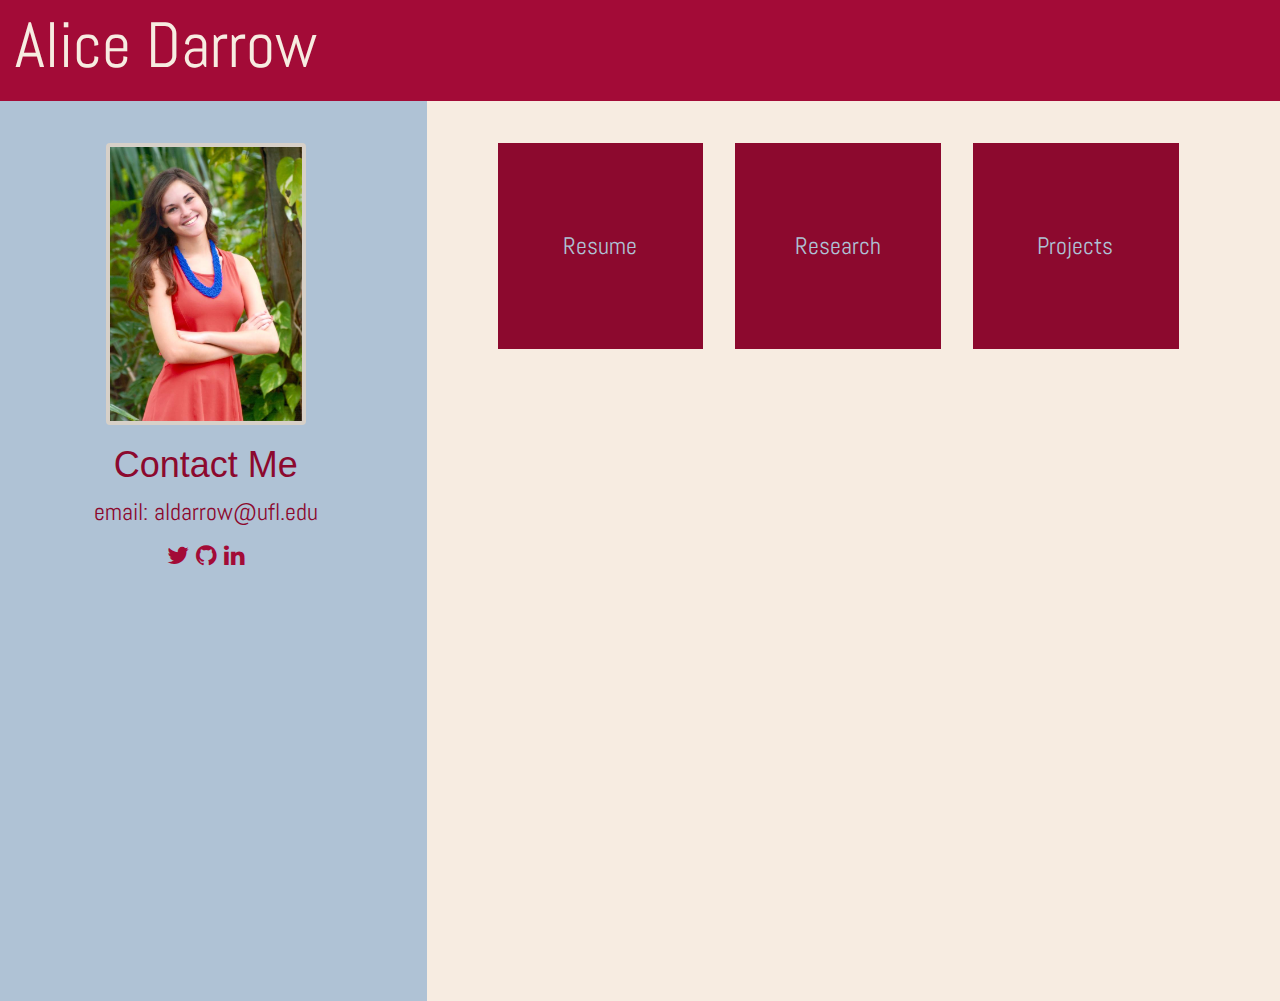
==== ResumeWebsite/index.html @ e9e97114 "Start of Website" ====
<!DOCTYPE html>
<html>
	<head>
    <title> Alice Darrow </title>
		<link type="text/css" rel="stylesheet" href="css/main.css" />
    <meta charset="utf-8">
    <meta name="viewport" content="width=device-width, initial-scale=1">
    <link rel="stylesheet" href="https://maxcdn.bootstrapcdn.com/bootstrap/3.3.7/css/bootstrap.min.css">
    <script src="https://ajax.googleapis.com/ajax/libs/jquery/1.12.4/jquery.min.js"></script>
    <script src="https://maxcdn.bootstrapcdn.com/bootstrap/3.3.7/js/bootstrap.min.js"></script>
    <link href="https://fonts.googleapis.com/css?family=Abel" rel="stylesheet">
    <link rel="stylesheet" href="https://cdnjs.cloudflare.com/ajax/libs/font-awesome/4.7.0/css/font-awesome.min.css">
	</head>
	<body>
      <div class="container-fluid bg-1 text-center">
        <p id="Name">Alice Darrow</p>

      </div>

      <div class="container-fluid" >
    <div class="row">
        <div class="col-lg-4" id="main-left">
            <img src="img\twitterpropic.jpg" class="img-responsive img-thumbnail" id="main-photo" width="200" height="300"/>

					<div class="contact-info">
						<h1> Contact Me </h1>
							<p> email: aldarrow@ufl.edu </p>
							<div class="social-media-icons">
								<i class="fa fa-twitter" aria-hidden="true"></i>
								<i class="fa fa-github" aria-hidden="true"></i>
								<i class="fa fa-linkedin" aria-hidden="true"></i>
							</div>
					</div>

				</div>
        <div class="col-lg-8" id="main-right">
					<span class="tiles" id="first-tile">
						<span class="tile-content">
						<p> Resume </p>
						</span>
					</span>
					<span class="tiles">
						<span class="tile-content">
							<p> Research </p>
						</span>
					 </span>
					<span class="tiles">
						<span class="tile-content">
							 <p>Projects</p>
						</span>
					</span>
					<!--<span class="tiles"> </span> -->

        </div>
    </div>
</div>


<!--
          <div class="container-fluid bg-1 text-center">
            <ul class="nav navbar-nav">
              <li class="active"><a href="#">Home</a></li>
              <li><a href="#">Resume</a></li>
              <li><a href="#">Research</a></li>
              <li><a href="#">Piano Project</a></li>
            </ul>
          </div>
      </div>
      <div class="container-fluid bg-1 text-center">
        <p id="Name">Alice Darrow</p>
        <img src="img\twitterpropic.jpg" class="img-circle"/>


          <div class="container-fluid bg-1 text-center">
            <ul class="nav navbar-nav">
              <li class="active"><a href="#">Home</a></li>
              <li><a href="#">Resume</a></li>
              <li><a href="#">Research</a></li>
              <li><a href="#">Piano Project</a></li>
            </ul>
          </div>
      </div>
-->
    <!--  <div class="container-fluid bg-2 text-center">
        <a href="#"><i class="fa fa-file-text" aria-hidden="true"></i></a>
        <a href="#"><i class="fa fa-hand-o-up" aria-hidden="true"></i></a>
        <a href="#"><i class="fa fa-music" aria-hidden="true"></i></a>
        <a href="#"><i class="fa fa-git" aria-hidden="true"></i></a>

      </div> -->
<!--
      <div class="container-fluid bg-2">
        <div class="row-fluid">
          <span class="span2">
        <h1 class="homeHeaders"> About Me </h1>
      </span>
        <span class="span10">
        <p class="homeBody offset2"> I am a computer science major at the University of Florida. I am also currently
          a research assistant in the INIT Lab. There I study how users interact and learn
          from large scale touch devices. I am interested in how children learn from technology
          and am in the process of creating a piano that teaches children how to play.</p>

    </span>

      </div>
    -->

	<!--	 #533747  dark purple color-->
	<!--   #a30b37 pomegranate | #f7ece1  light yellow | #afc2d5 light blue -->
	</body>
</html>
---- ResumeWebsite/css/main.css ----
html, body {
  height:100vh;
  max-width: 1500px;
  margin: 0 auto;
  padding-top: 00px;
}
p {
  font-size: 24px;
}
.bg-1 {
    background-color:#a30b37 ;
    color: #f7ece1;
  }
#main-photo{
  margin: 0 auto;
  display: block;
  background-color: #D7D0C8;
  border: 0px;
  margin-top: 3em;
    }

#Name{
  font-family: 'Abel', sans-serif;
  font-size: 64px;
  text-align: left;
}
p {
  font-family: 'Abel', sans-serif;
}

a {
  color: #ffffff;
}

.navbar-nav{
  float:none;
  display:inline-block;
  font-family: 'Abel', sans-serif;
  font-size: 24px;
}

.homeHeaders {
  font-family: 'Abel', sans-serif;
  color: #B3C5D7;
}
.homeBody{
  font-family: 'Abel', sans-serif;
  color: #25283D;
  text-align: left;
}
.span2{
  width: 300px;
}
.span10 {
  width: auto;
}
.social-media-icons {
  text-align: center;
  font-size: 24px;
  color: #a30b37;
}
.redirect-links{
  margin: 1em;
  text-align: center;
  font-size: 48px;
}
.contact-info{
  text-align: center;
  color: #8C092E;
}
.Resume-link{
  height: 25%;
  background-color: #8C092E;
  margin: 2em;
  text-align: center;
}
.Piano-link{
  height: 25%;
  background-color: #8C092E;
  margin: 2em;
  text-align: center;
}
.Research-link{
  height: 25%;
  background-color: #8C092E;
  margin: 2em;
  text-align: center;
  width: auto;
}
.tiles {
  width: 25%;
  padding-bottom: 25%;
  background-color: #8C092E;
  margin-top: 3em;
  margin-left: 2em;
  display: inline-block;
}
.tile-content {
  position: absolute;
  height: 80%;
  width:24%;
  padding: 10% 5%;
  text-align: center;
  color: #afc2d5;
  font-size: 48px;
}
#first-tile {
  margin-left: 4em;
}
#main-left {
  height: 100vh;
  padding-left: 0px;
  background-color: #afc2d5;
}
#main-right{
  height: 100vh;
  background-color: #f7ece1;
}
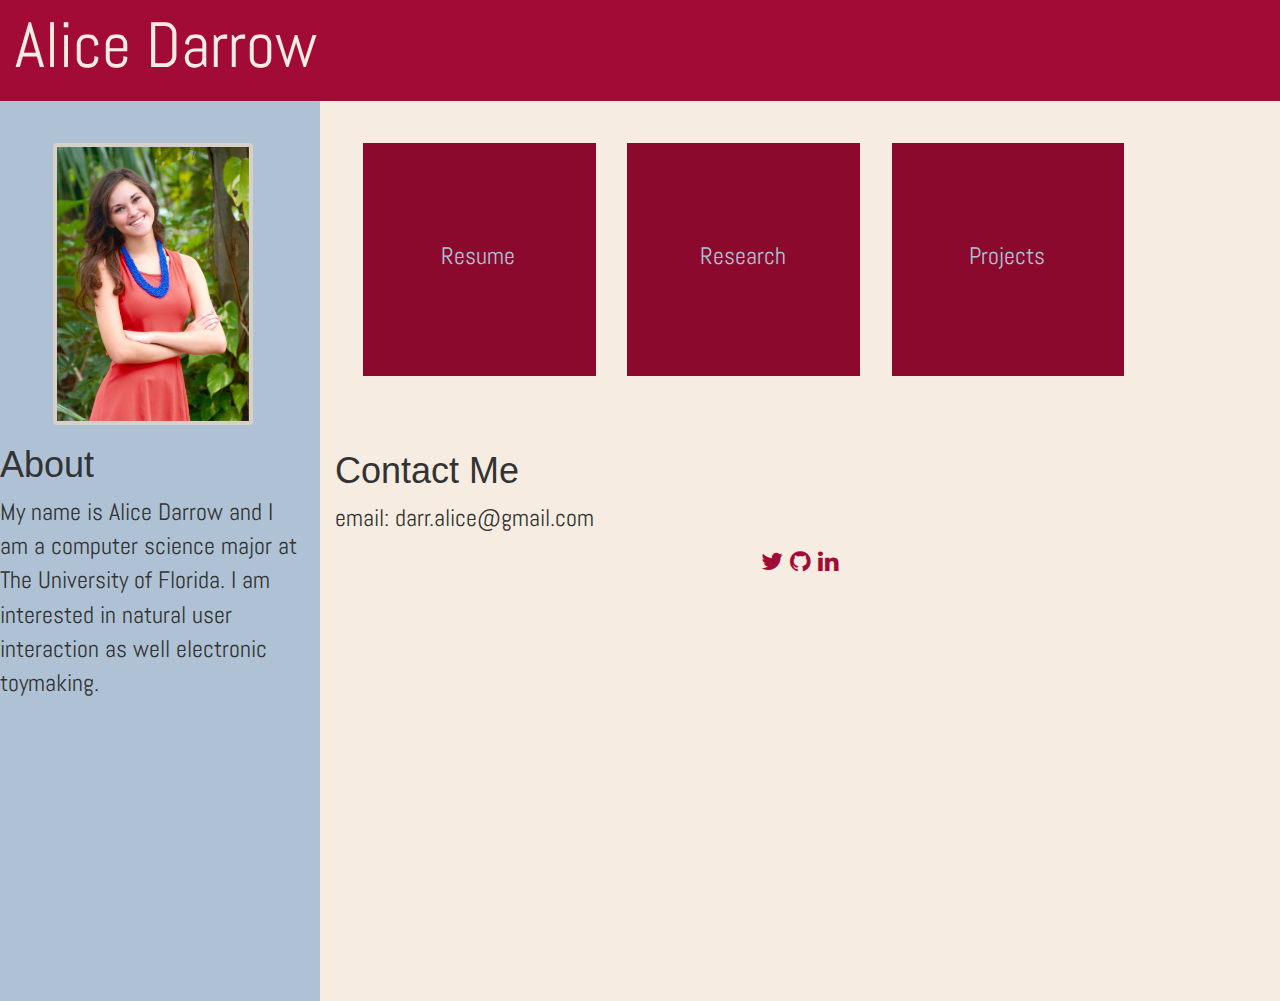
==== commit eb4a7670: "Color_Fix" ====
--- a/ResumeWebsite/index.html
+++ b/ResumeWebsite/index.html
@@ -19,38 +19,42 @@
 
       <div class="container-fluid" >
     <div class="row">
-        <div class="col-lg-4" id="main-left">
+        <div class="col-lg-3" id="main-left">
             <img src="img\twitterpropic.jpg" class="img-responsive img-thumbnail" id="main-photo" width="200" height="300"/>
 
-					<div class="contact-info">
+						<div class="about">
+							<h1> About </h1>
+							<p id="about"> My name is Alice Darrow and I am a computer science major at The University of Florida. I am interested in natural user interaction as well electronic toymaking. </p>
+						</div>
+
+				</div>
+        <div class="col-lg-9" id="main-right">
+					<div class="col-centered">
+					<div class="tiles">
+						<div class="tile-content">
+<p> Resume </p>
+						</div>
+				</div>
+					<div class="tiles">
+						<div class="tile-content">
+							<p> Research </p>
+						</div>
+					</div>
+					<div class="tiles">
+						<div class="tile-content">
+							 <p>Projects</p>
+						</div>
+					</div>
+				</div>
+					<div class="col-centered" style="margin-top: 5em;">
 						<h1> Contact Me </h1>
-							<p> email: aldarrow@ufl.edu </p>
+							<p> email: darr.alice@gmail.com </p>
 							<div class="social-media-icons">
 								<i class="fa fa-twitter" aria-hidden="true"></i>
 								<i class="fa fa-github" aria-hidden="true"></i>
 								<i class="fa fa-linkedin" aria-hidden="true"></i>
 							</div>
 					</div>
-
-				</div>
-        <div class="col-lg-8" id="main-right">
-					<span class="tiles" id="first-tile">
-						<span class="tile-content">
-						<p> Resume </p>
-						</span>
-					</span>
-					<span class="tiles">
-						<span class="tile-content">
-							<p> Research </p>
-						</span>
-					 </span>
-					<span class="tiles">
-						<span class="tile-content">
-							 <p>Projects</p>
-						</span>
-					</span>
-					<!--<span class="tiles"> </span> -->
-
         </div>
     </div>
 </div>
@@ -109,3 +113,4 @@
 	<!--   #a30b37 pomegranate | #f7ece1  light yellow | #afc2d5 light blue -->
 	</body>
 </html>
+
